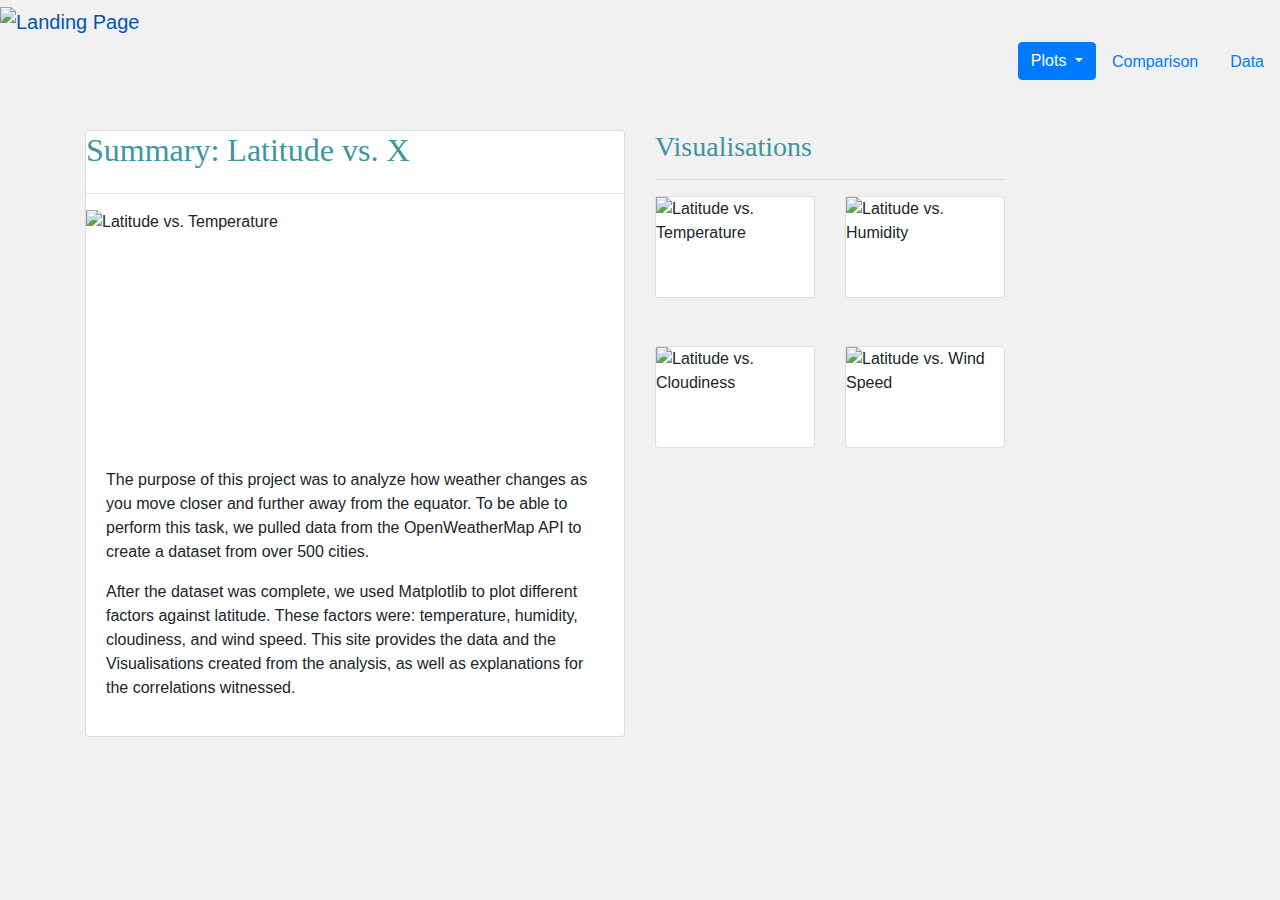
==== index.html @ 2993c050 "Adding challenge files" ====
<!DOCTYPE html>
<html lang="en">
<head>
    <meta charset="UTF-8">
    <meta http-equiv="X-UA-Compatible" content="IE=edge">
    <meta name="viewport" content="width=device-width, initial-scale=1.0">
    <title>Web Design Challenge</title>
    <link rel="stylesheet" href="https://stackpath.bootstrapcdn.com/bootstrap/4.3.1/css/bootstrap.min.css" integrity="sha384-ggOyR0iXCbMQv3Xipma34MD+dH/1fQ784/j6cY/iJTQUOhcWr7x9JvoRxT2MZw1T" crossorigin="anonymous">
    <link rel="stylesheet" href="assets/css/style.css">
</head>
<body>
    <!-- Code below is fore the nav bar -->
    <a class="navbar-brand" href="index.html">
      <img src="/Users/hamdouna/Desktop/Bootcamp/Week_11/Web-Design-Challenge/assets/images/Home.png" alt="Landing Page" width="130" height="40">
    </a>
    <ul class="nav justify-content-end">
        <li class="nav-item dropdown">

          <div class="dropdown">
            <button type="button" class="btn btn-primary dropdown-toggle" data-toggle="dropdown">
             Plots
            </button>
            <div class="dropdown-menu">
              <a class="dropdown-item" href="visualisations/Latitude vs Temperature.html">Max Temperature</a>
              <a class="dropdown-item" href="visualisations/Latitude vs Humidity.html">Humidity</a>
              <a class="dropdown-item" href="visualisations/Latitude vs Cloudiness.html">Cloudiness</a>
              <a class="dropdown-item" href="visualisations/Latitude vs Wind Speed.html">Wind Speed</a>
            </div>
          </div>
  
        <li class="nav-item">
          <a class="nav-link" href="comparison.html">Comparison</a>
        </li>
        <li class="nav-item">
          <a class="nav-link" href="data.html">Data</a>
        </li>
    </ul>
      <br>
      <br>
    
        <!-- Creates the Overall Grid -->
    <div class="container">

            <!-- Row 1 -->
        <div class="row">
            <div class="col-md-6">
                <div class="card mb-3">
                    <h2>Summary: Latitude vs. X</h2>
                    <hr>
                    <img src="/Users/hamdouna/Desktop/Bootcamp/Week_11/Web-Design-Challenge/assets/images/Latitude vs. Temperature.png" alt="Latitude vs. Temperature" width="382" height="238">
                    <div class="card-body">
                      <p class="card-text">The purpose of this project was to analyze how weather changes as you move closer and further away from the equator. To be able to perform this task, we pulled data from the OpenWeatherMap API to create a dataset from over 500 cities.</p>
                      <p> After the dataset was complete, we used Matplotlib to plot different factors against latitude. These factors were: temperature, humidity, cloudiness, and wind speed. This site provides the data and the Visualisations created from the analysis, as well as explanations for the correlations witnessed.</p>
                    </div>
                  </div>
            </div>
            <div class="col-md-4">
                <h3>Visualisations</h3>
                <hr>
                <div class="row row-cols-1 row-cols-md-2 g-4">
                    <div class="col">
                        <div class="card">
                        <img src="/Users/hamdouna/Desktop/Bootcamp/Week_11/Web-Design-Challenge/assets/images/Latitude vs. Temperature.png" alt="Latitude vs. Temperature" width="155" height="100">
                      </div>
                    </div>
                    <div class="col">
                      <div class="card">
                        <img src="/Users/hamdouna/Desktop/Bootcamp/Week_11/Web-Design-Challenge/assets/images/Latitude vs. Humidity.png" alt="Latitude vs. Humidity" width="155" height="100">
                      </div>
                      <br>
                      <br>
                    </div>
                    <div class="col">
                      <div class="card">
                        <img src="/Users/hamdouna/Desktop/Bootcamp/Week_11/Web-Design-Challenge/assets/images/Latitude vs. Cloudiness.png" alt="Latitude vs. Cloudiness" width="155" height="100">
                      </div>
                    </div>
                    <div class="col">
                      <div class="card">
                        <img src="/Users/hamdouna/Desktop/Bootcamp/Week_11/Web-Design-Challenge/assets/images/Latitude vs. Wind Speed.png" alt="Latitude vs. Wind Speed" width="155" height="100">
                      </div>
                    </div>
                  </div>
            </div>

        </div>
    </div>
    <!-- Bootstrap core JavaScript -->
    <script src="https://code.jquery.com/jquery-3.3.1.slim.min.js"
        integrity="sha384-q8i/X+965DzO0rT7abK41JStQIAqVgRVzpbzo5smXKp4YfRvH+8abtTE1Pi6jizo"
        crossorigin="anonymous"></script>
    <script src="https://cdnjs.cloudflare.com/ajax/libs/popper.js/1.14.7/umd/popper.min.js"
        integrity="sha384-UO2eT0CpHqdSJQ6hJty5KVphtPhzWj9WO1clHTMGa3JDZwrnQq4sF86dIHNDz0W1"
        crossorigin="anonymous"></script>
    <script src="https://stackpath.bootstrapcdn.com/bootstrap/4.3.1/js/bootstrap.min.js"
        integrity="sha384-JjSmVgyd0p3pXB1rRibZUAYoIIy6OrQ6VrjIEaFf/nJGzIxFDsf4x0xIM+B07jRM"
        crossorigin="anonymous"></script>
</body>
</html>
---- assets/css/style.css ----
body {background-color: rgb(241, 241, 241);}

h2 {
  color: rgb(61, 149, 162);
  font-family: 'Times New Roman', Times, serif;
}

h3 {
  color:rgb(61, 149, 162);
  font-family: 'Times New Roman', Times, serif;
}

.container {
  margin-left: auto;
  margin-right: auto;
}

table {
  align-self: center;
  align-content: center;
  align-items: center;
  margin-left: auto;
  margin-right: auto;
  border-collapse: collapse;
  box-shadow: 20px 20 px 20 px 5 px 
  rgb(178, 174, 174);
  text-align: left;
}
  
th {
    background-color: rgb(178, 174, 174);
    padding: 0.75rem 2rem;
    text-transform:uppercase;
    letter-spacing:0.1rem;
    font-size: 0.7rem;
    font-weight:900;
}

td {
  padding: 1rem 1rem;

}

tr:nth-child(even){
  background-color: rgb(220, 231, 238);
}
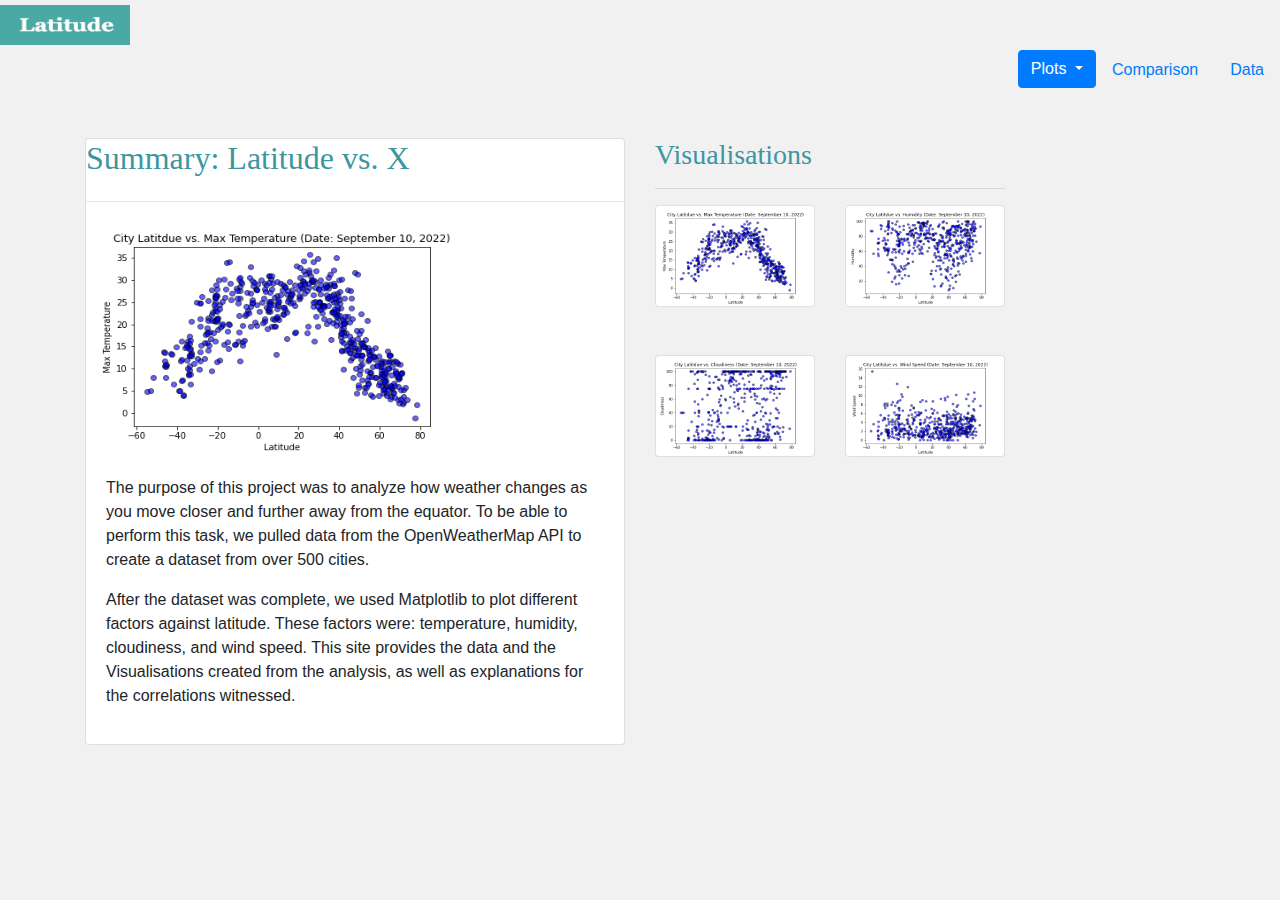
==== commit 397079b8: "Adding assignment files" ====
--- a/index.html
+++ b/index.html
@@ -11,7 +11,7 @@
 <body>
     <!-- Code below is fore the nav bar -->
     <a class="navbar-brand" href="index.html">
-      <img src="/Users/hamdouna/Desktop/Bootcamp/Week_11/Web-Design-Challenge/assets/images/Home.png" alt="Landing Page" width="130" height="40">
+      <img src="assets/images/Home.png" alt="Landing Page" width="130" height="40">
     </a>
     <ul class="nav justify-content-end">
         <li class="nav-item dropdown">
@@ -47,7 +47,7 @@
                 <div class="card mb-3">
                     <h2>Summary: Latitude vs. X</h2>
                     <hr>
-                    <img src="/Users/hamdouna/Desktop/Bootcamp/Week_11/Web-Design-Challenge/assets/images/Latitude vs. Temperature.png" alt="Latitude vs. Temperature" width="382" height="238">
+                    <img src="assets/images/Latitude vs. Temperature.png" alt="Latitude vs. Temperature" width="382" height="238">
                     <div class="card-body">
                       <p class="card-text">The purpose of this project was to analyze how weather changes as you move closer and further away from the equator. To be able to perform this task, we pulled data from the OpenWeatherMap API to create a dataset from over 500 cities.</p>
                       <p> After the dataset was complete, we used Matplotlib to plot different factors against latitude. These factors were: temperature, humidity, cloudiness, and wind speed. This site provides the data and the Visualisations created from the analysis, as well as explanations for the correlations witnessed.</p>
@@ -60,24 +60,24 @@
                 <div class="row row-cols-1 row-cols-md-2 g-4">
                     <div class="col">
                         <div class="card">
-                        <img src="/Users/hamdouna/Desktop/Bootcamp/Week_11/Web-Design-Challenge/assets/images/Latitude vs. Temperature.png" alt="Latitude vs. Temperature" width="155" height="100">
+                        <img src="assets/images/Latitude vs. Temperature.png" alt="Latitude vs. Temperature" width="155" height="100">
                       </div>
                     </div>
                     <div class="col">
                       <div class="card">
-                        <img src="/Users/hamdouna/Desktop/Bootcamp/Week_11/Web-Design-Challenge/assets/images/Latitude vs. Humidity.png" alt="Latitude vs. Humidity" width="155" height="100">
+                        <img src="assets/images/Latitude vs. Humidity.png" alt="Latitude vs. Humidity" width="155" height="100">
                       </div>
                       <br>
                       <br>
                     </div>
                     <div class="col">
                       <div class="card">
-                        <img src="/Users/hamdouna/Desktop/Bootcamp/Week_11/Web-Design-Challenge/assets/images/Latitude vs. Cloudiness.png" alt="Latitude vs. Cloudiness" width="155" height="100">
+                        <img src="assets/images/Latitude vs. Cloudiness.png" alt="Latitude vs. Cloudiness" width="155" height="100">
                       </div>
                     </div>
                     <div class="col">
                       <div class="card">
-                        <img src="/Users/hamdouna/Desktop/Bootcamp/Week_11/Web-Design-Challenge/assets/images/Latitude vs. Wind Speed.png" alt="Latitude vs. Wind Speed" width="155" height="100">
+                        <img src="assets/images/Latitude vs. Wind Speed.png" alt="Latitude vs. Wind Speed" width="155" height="100">
                       </div>
                     </div>
                   </div>
